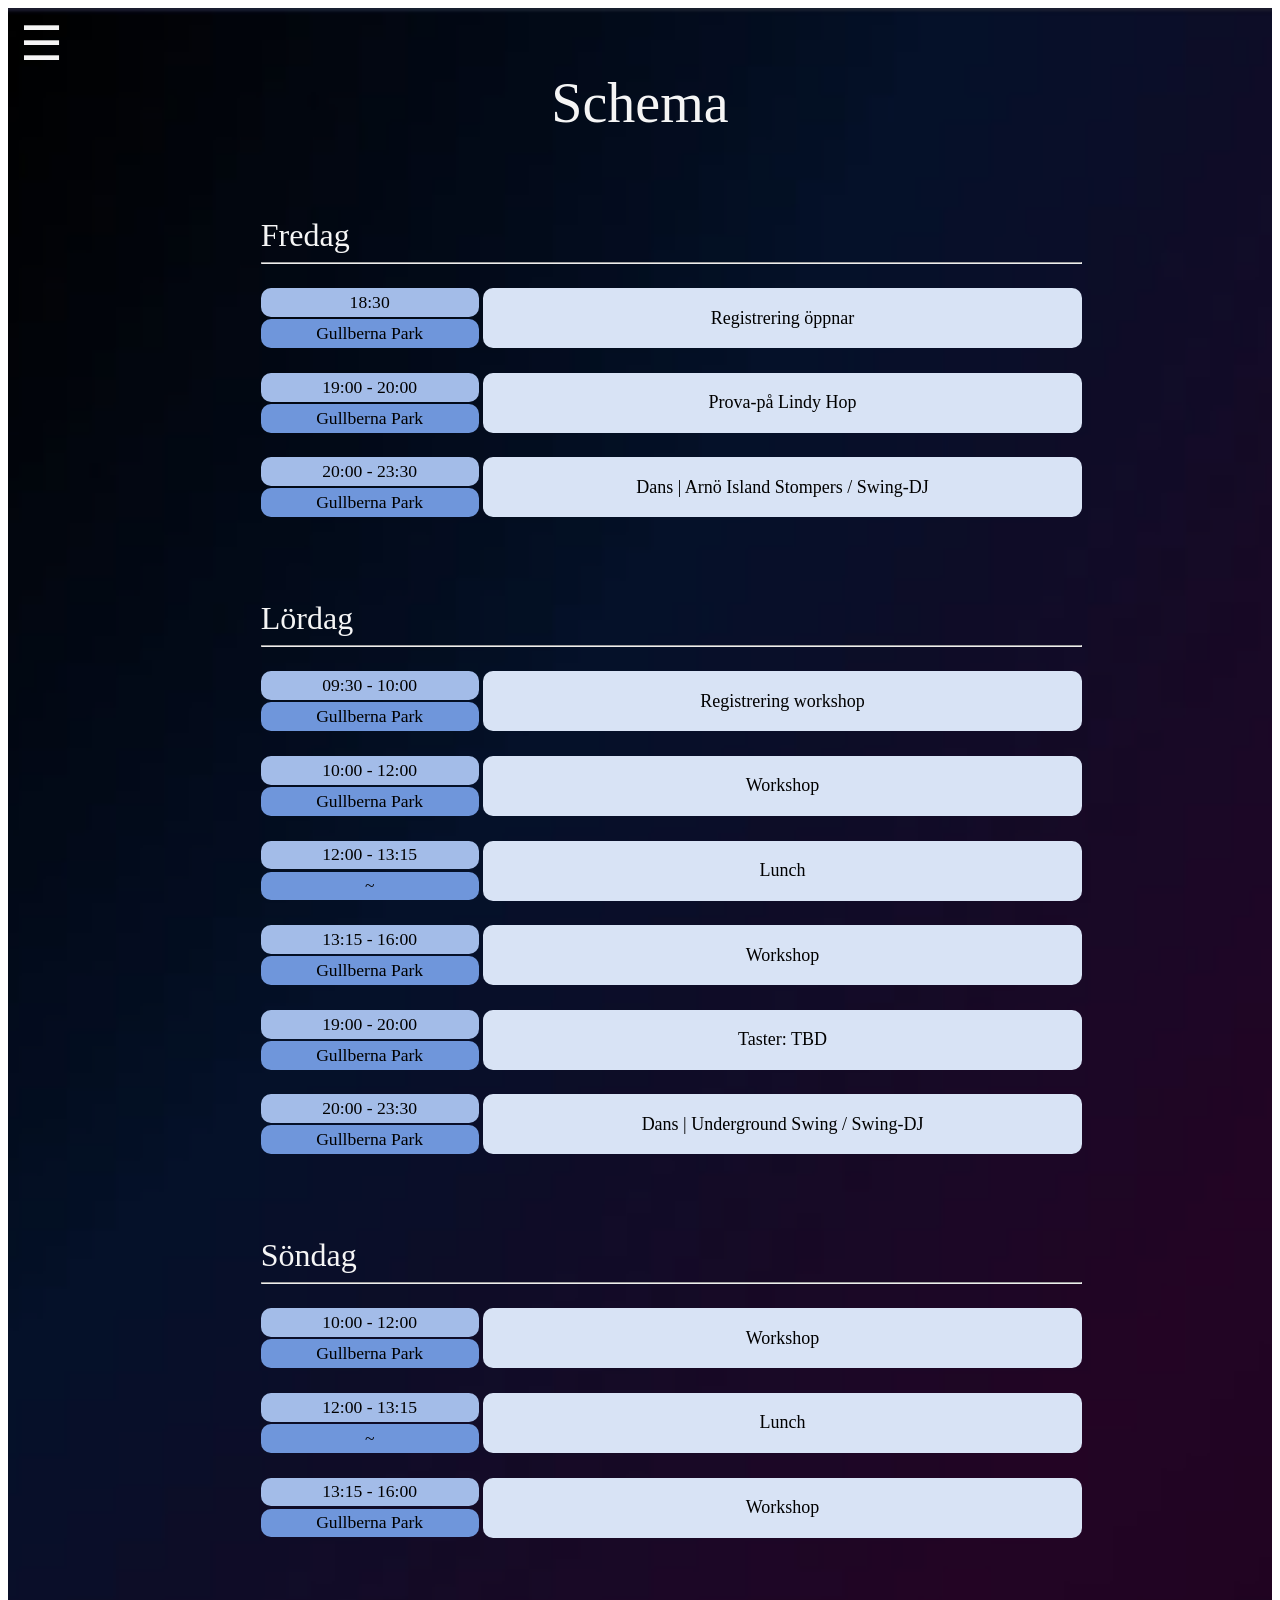
==== schedule.html @ a92dc21f "Merge pull request #2 from FoundueVonDue/main Ny hemsidelayout" ====
<!DOCTYPE html>



<html>
<head>
<title>Karlskrona December Swing 2026</title>
<link rel="stylesheet" href="style.css">
</head>
<div class="container">
    
    
  
    
    
    
    <div class="schedule-container">

      <p class="schedule-day"> Fredag <hr/> </p>

      <div class="schedule-block">
        <div class="schedule-left">
          <p class="schedule-time"> 18:30 </p>
          <p class="schedule-place"> Gullberna Park </p>
        </div>
        <div class="schedule-right">
          <p class="schedule-activity"> Registrering öppnar </p>
        </div>
      </div>

      <div class="schedule-block">
        <div class="schedule-left">
          <p class="schedule-time"> 19:00 - 20:00 </p>
          <p class="schedule-place"> Gullberna Park </p>
        </div>
        <div class="schedule-right">
          <p class="schedule-activity"> Prova-på Lindy Hop </p>
        </div>
      </div>

      <div class="schedule-block">
        <div class="schedule-left">
          <p class="schedule-time"> 20:00 - 23:30 </p>
          <p class="schedule-place"> Gullberna Park </p>
        </div>
        <div class="schedule-right">
          <p class="schedule-activity"> Dans | Arnö Island Stompers / Swing-DJ </p>
        </div>
      </div>


      <p class="schedule-day"> Lördag <hr/> </p>

      <div class="schedule-block">
        <div class="schedule-left">
          <p class="schedule-time"> 09:30 - 10:00 </p>
          <p class="schedule-place"> Gullberna Park </p>
        </div>
        <div class="schedule-right">
          <p class="schedule-activity"> Registrering workshop </p>
        </div>
      </div>

      <div class="schedule-block">
        <div class="schedule-left">
          <p class="schedule-time"> 10:00 - 12:00 </p>
          <p class="schedule-place"> Gullberna Park </p>
        </div>
        <div class="schedule-right">
          <p class="schedule-activity"> Workshop </p>
        </div>
      </div>

      <div class="schedule-block">
        <div class="schedule-left">
          <p class="schedule-time"> 12:00 - 13:15 </p>
          <p class="schedule-place"> ~ </p>
        </div>
        <div class="schedule-right">
          <p class="schedule-activity"> Lunch </p>
        </div>
      </div>

      <div class="schedule-block">
        <div class="schedule-left">
          <p class="schedule-time"> 13:15 - 16:00 </p>
          <p class="schedule-place"> Gullberna Park </p>
        </div>
        <div class="schedule-right">
          <p class="schedule-activity"> Workshop </p>
        </div>
      </div>

      <div class="schedule-block">
        <div class="schedule-left">
          <p class="schedule-time"> 19:00 - 20:00 </p>
          <p class="schedule-place"> Gullberna Park </p>
        </div>
        <div class="schedule-right">
          <p class="schedule-activity"> Taster: TBD </p>
        </div>
      </div>

      <div class="schedule-block">
        <div class="schedule-left">
          <p class="schedule-time"> 20:00 - 23:30 </p>
          <p class="schedule-place"> Gullberna Park </p>
        </div>
        <div class="schedule-right">
          <p class="schedule-activity"> Dans | Underground Swing / Swing-DJ</p>
        </div>
      </div>




      <p class="schedule-day"> Söndag <hr/> </p>


      <div class="schedule-block">
        <div class="schedule-left">
          <p class="schedule-time"> 10:00 - 12:00 </p>
          <p class="schedule-place"> Gullberna Park </p>
        </div>
        <div class="schedule-right">
          <p class="schedule-activity"> Workshop </p>
        </div>
      </div>

      <div class="schedule-block">
        <div class="schedule-left">
          <p class="schedule-time"> 12:00 - 13:15 </p>
          <p class="schedule-place"> ~ </p>
        </div>
        <div class="schedule-right">
          <p class="schedule-activity"> Lunch </p>
        </div>
      </div>

      <div class="schedule-block">
        <div class="schedule-left">
          <p class="schedule-time"> 13:15 - 16:00 </p>
          <p class="schedule-place"> Gullberna Park </p>
        </div>
        <div class="schedule-right">
          <p class="schedule-activity"> Workshop </p>
        </div>
      </div>





    </div>


        <div onclick="expandMenu()" class="menu">☰
      <div id="menu-content">
        <p class="menu-row"><a href="index.html" class="menu-row">Hem</a></p>
        <p class="menu-row"><a target="blank" href="https://dans.se/tdc/shop/new?event=294746&fbclid=IwY2xjawVB52hleHRuA2FlbQIxMQBwZG9mAWJyaWQRMGdBZDZtM09KRnNkam1GU1NzcnRjBmFwcF9pZBAyMjIwMzkxNzg4MjAwODkyAAEetm_PqDbBgJyjkj2TacoAS0AFqqapSUPmFwRI1j26Sd61OtmO2PKFPlN7iTI_aem_Slnj5-bq5Fy-jNKt7Pzkhg" class="menu-row">Anmälan</a></p>
        <p class="menu-row"><a href="teachers.html" class="menu-row">Lärare</a></p>
        <p class="menu-row"><a target="blank" href="https://tipsy.se/" class="menu-row">Tipsy Dance Club</a></p>
      </div>
    </div>



    <div class="title">Schema</div>

</div>

</html>

<script src="functions.js"></script>
---- style.css ----
/* Container holding the image and the text */
.container {
  position: relative;
  text-align: center;
  color: white;
  width: 100%;
  height: 100%;
}

.link{
  text-decoration: none;
  color: whitesmoke;
}

.menu{
  position: fixed;
  top: 15px;
  left: 20px;
  font-size: 48px;
  background: none;
  border: none;
  margin: 0px;
  color: whitesmoke;
  cursor:pointer;
  transition: 0.3s;
  text-decoration: none;
}

#menu-content {
  /*display: none;*/
  position: absolute;
  background: none;
  color: whitesmoke;
  transition: 0.3s;
  width:0px;
  left: 0px;
  margin: none;
  font-size: 0px;
  font-family:'Brush Script MT (cursive)', Georgia, 'Times New Roman', Times, serif;
  top: 55px;
}


.menu-row {
    text-align: left;
    padding: none;
    border: none;
    margin: 4%;
    color: whitesmoke;
    background: none;
    transition: 0.3s;
    text-decoration: none;
    /*font-size: 50%;*/
}





.title{
  position: absolute;
  top: 0%;
  left: 0px;
  font-size: 350%;
  background: none;
  border-left: 1%;
  margin-left: 10%;
  border-right: 1%;
  margin-right: 10%;
  border-top: 0%;
  margin-top: 5%;
  color: whitesmoke;
  align-items: center;
  width: 80%;
}







.schedule-container{
position: absolute;
align-content: center;
width: 65%;
padding-top: 10%;
padding-left: 20%;
padding-right: 15%;
padding-bottom: 5%;
background: url(background.png);
background-size: cover;
background-repeat:no-repeat;
}

.schedule-day{
  font-size: 200%;
  color: whitesmoke;
  background:none;
  padding: 0%;
  border: none;
  margin-bottom: 0%;
  margin-top: 10%;
  width: 100%;
  text-align-last: left;
}


.schedule-block{
  width: 100%;
  background: none;
  margin-top: 3%;
  height: 60px;
}

.schedule-left{
  background: none;
  float: left;
  width: 26.5%;
  float: top;
  margin-top: 0%;
  height: 100%;
}

.schedule-right{
  background: none;
  float: right;
  width: 73%;
  margin-top: 0%;
  top: 0%;
  height: 100%;
}

.schedule-time{
  position: relative;
  top: 0%;
  font-size: 110%;
  color: black;
  background: #a3bce8;
  padding: 0%;
  border: 1%;
  border-radius: 10px;
  margin: 0%;
  margin-bottom: 1%;
  width: 100%;
  top: 0%;
  height: 48%;
  float: top;
  align-content: center;
}

.schedule-place{
  position: relative;
  bottom: 0%;
  font-size: 110%;
  color: black;
  background: #6f96db;
  padding: 0%;
  border: 1%;
  border-radius: 10px;
  margin: 0%;
  width: 100%;
  height: 48%;
  float: bottom;
  align-content: center;
}


.schedule-activity{
  font-size: 18px;
  color: black;
  background: #D8E3F5;
  padding: 0%;
  border: 1%;
  border-radius: 10px;
  margin: 0%;
  width: 100%;
  padding-top: 0%;
  padding-bottom: 0%;
  height: 100%;
  align-content: center;
}





.teachers-content{
  position: absolute;
  width: 100%;
  padding-left: 0%;
  padding-right: 0%;
  padding-bottom: 10%;
  background: url(background.png);
  background-size: cover;
  background-repeat: no-repeat;
}


.teachers-text{
  position: absolute;
  font-size: 150%;
  padding-left: 20%;
  padding-right: 35%;
  padding-top: 12%;
  padding-bottom: 5%;
  width: 45%;
  color: whitesmoke;
  text-align:justify;
  background: none;
  background: url(background.png);
  background-size: cover;
  background-repeat: no-repeat;
}



.video-stack {
  position: relative;
  margin-top: 14%;  
  width: 19%;
  left: 67%;
  float: left;
}

.video-stack video {
  display: block;
  width: 100%;
  height: auto;
  background: none;
  opacity: 0;
  transition: opacity 0.2s ease;
}

.video-stack video.active {
  opacity: 1;
}

/* Second viedo is right above the first one */
.video-stack video:last-child {
  position: absolute;
  top: 0;
  left: 0;
}



.main-content{
  position: relative;
  top: 0%;
  width: 100%;
  height: 100%;
  align-content: center;
}



.main-text{
  position: absolute;
  top: 0%;
  font-size: 150%;
  padding-left: 20%;
  padding-right: 20%;
  border-color: whitesmoke;
  padding-top: 5%;
  width: 60%;
  align-items: center;
  color: whitesmoke;
  text-align:left;
  background: url(background.png);
  background-size: cover;
  background-repeat: no-repeat;
}






#menu-content.show {
  display:block;
}

.menu:hover{
  color:rgb(245,245,245,0.85);
}

.menu:hover > #menu-content{
  font-size: 18px;
  width: 300px;
}

#menu-content:hover > #menu-content{
  font-size: 18px;
  width: 300px;
}

.menu-row:hover{
  color:rgb(245,245,245,0.8);
  font-size: 120%;
}








/*Phone/tablet specific layout (WORK IN PROGRESS)*/


@media screen and (max-width: 800px) {
  
  .main-text{

    font-size: 1px;

  }

}

@media only screen and (max-width: 480px){

  #menu-content {
  /*display: none;    /* Changed so that the menu only pops up when clicking on the icon, rather than when hovering over it*/
  position: absolute;
  background: none;
  color: whitesmoke;
  transition: 0.3s;
  width:250px;      /* Changed so that the menu only pops up when clicking on the icon, rather than when hovering over it*/
  left: 10%;
  margin: none;
  font-size: 40%;   /* Changed so that the menu only pops up when clicking on the icon, rather than when hovering over it*/
}

.menu{
  position: absolute;
  top: 2%;
  left: 2%;
  font-size: 2500%;
  background: none;
  border: none;
  margin: none;
  color: whitesmoke;
  cursor:pointer;
  transition: 0.3s;
}

}
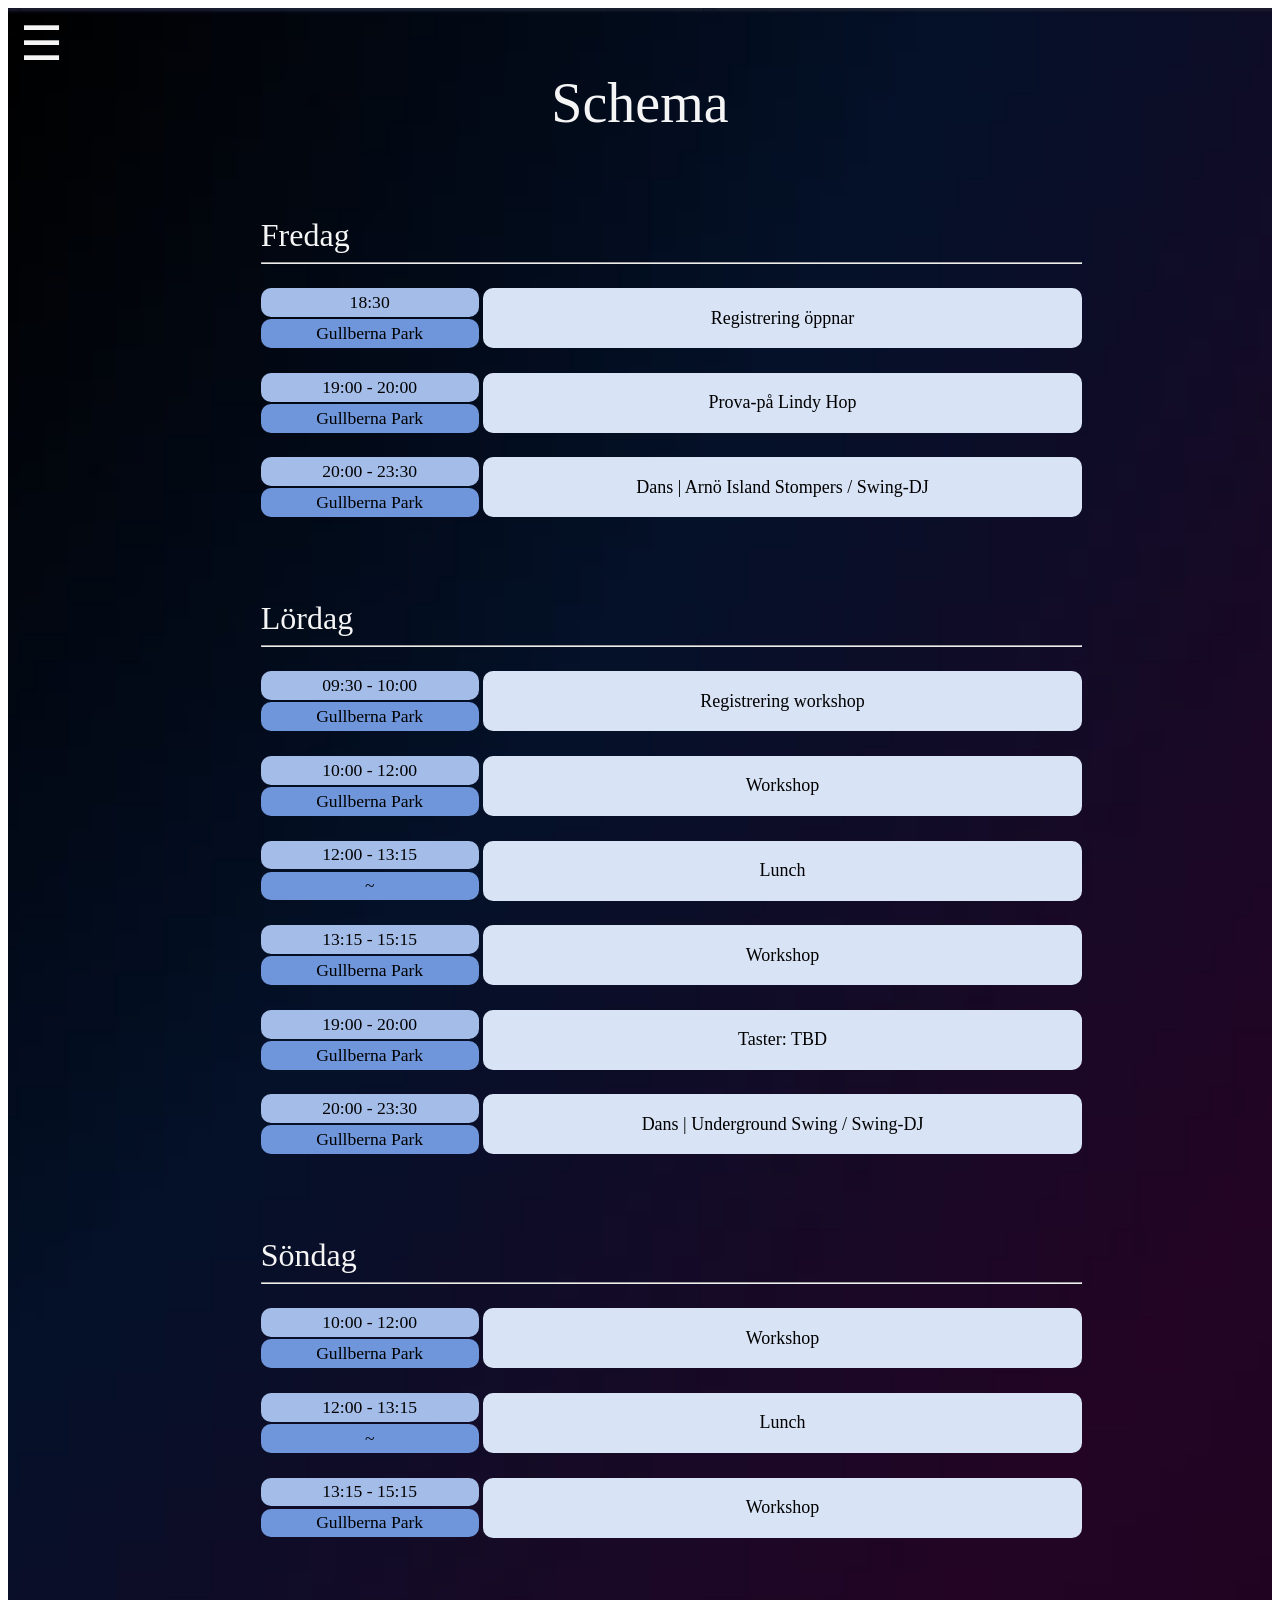
==== commit 17ddc456: "Add files via upload" ====
--- a/schedule.html
+++ b/schedule.html
@@ -83,7 +83,7 @@
 
       <div class="schedule-block">
         <div class="schedule-left">
-          <p class="schedule-time"> 13:15 - 16:00 </p>
+          <p class="schedule-time"> 13:15 - 15:15 </p>
           <p class="schedule-place"> Gullberna Park </p>
         </div>
         <div class="schedule-right">
@@ -139,7 +139,7 @@
 
       <div class="schedule-block">
         <div class="schedule-left">
-          <p class="schedule-time"> 13:15 - 16:00 </p>
+          <p class="schedule-time"> 13:15 - 15:15 </p>
           <p class="schedule-place"> Gullberna Park </p>
         </div>
         <div class="schedule-right">
@@ -159,8 +159,19 @@
         <p class="menu-row"><a href="index.html" class="menu-row">Hem</a></p>
         <p class="menu-row"><a target="blank" href="https://dans.se/tdc/shop/new?event=294746&fbclid=IwY2xjawVB52hleHRuA2FlbQIxMQBwZG9mAWJyaWQRMGdBZDZtM09KRnNkam1GU1NzcnRjBmFwcF9pZBAyMjIwMzkxNzg4MjAwODkyAAEetm_PqDbBgJyjkj2TacoAS0AFqqapSUPmFwRI1j26Sd61OtmO2PKFPlN7iTI_aem_Slnj5-bq5Fy-jNKt7Pzkhg" class="menu-row">Anmälan</a></p>
         <p class="menu-row"><a href="teachers.html" class="menu-row">Lärare</a></p>
+        <p class="menu-row"><a target="blank" href="seniorTaster.html" class="menu-row">Prova på för 65+</a></p>
         <p class="menu-row"><a target="blank" href="https://tipsy.se/" class="menu-row">Tipsy Dance Club</a></p>
       </div>
+    </div>
+
+
+    <div class="flags">
+      <a href="schedule_en.html">
+        <img src="UnitedKingdomFlag.png" style="width: 45%; float: right; padding-left: 10%;">
+      </a>
+      <a href="schedule.html">
+        <img src="SwedenFlag.png" style="width: 45%; float: right;">
+      </a>
     </div>
 
 
